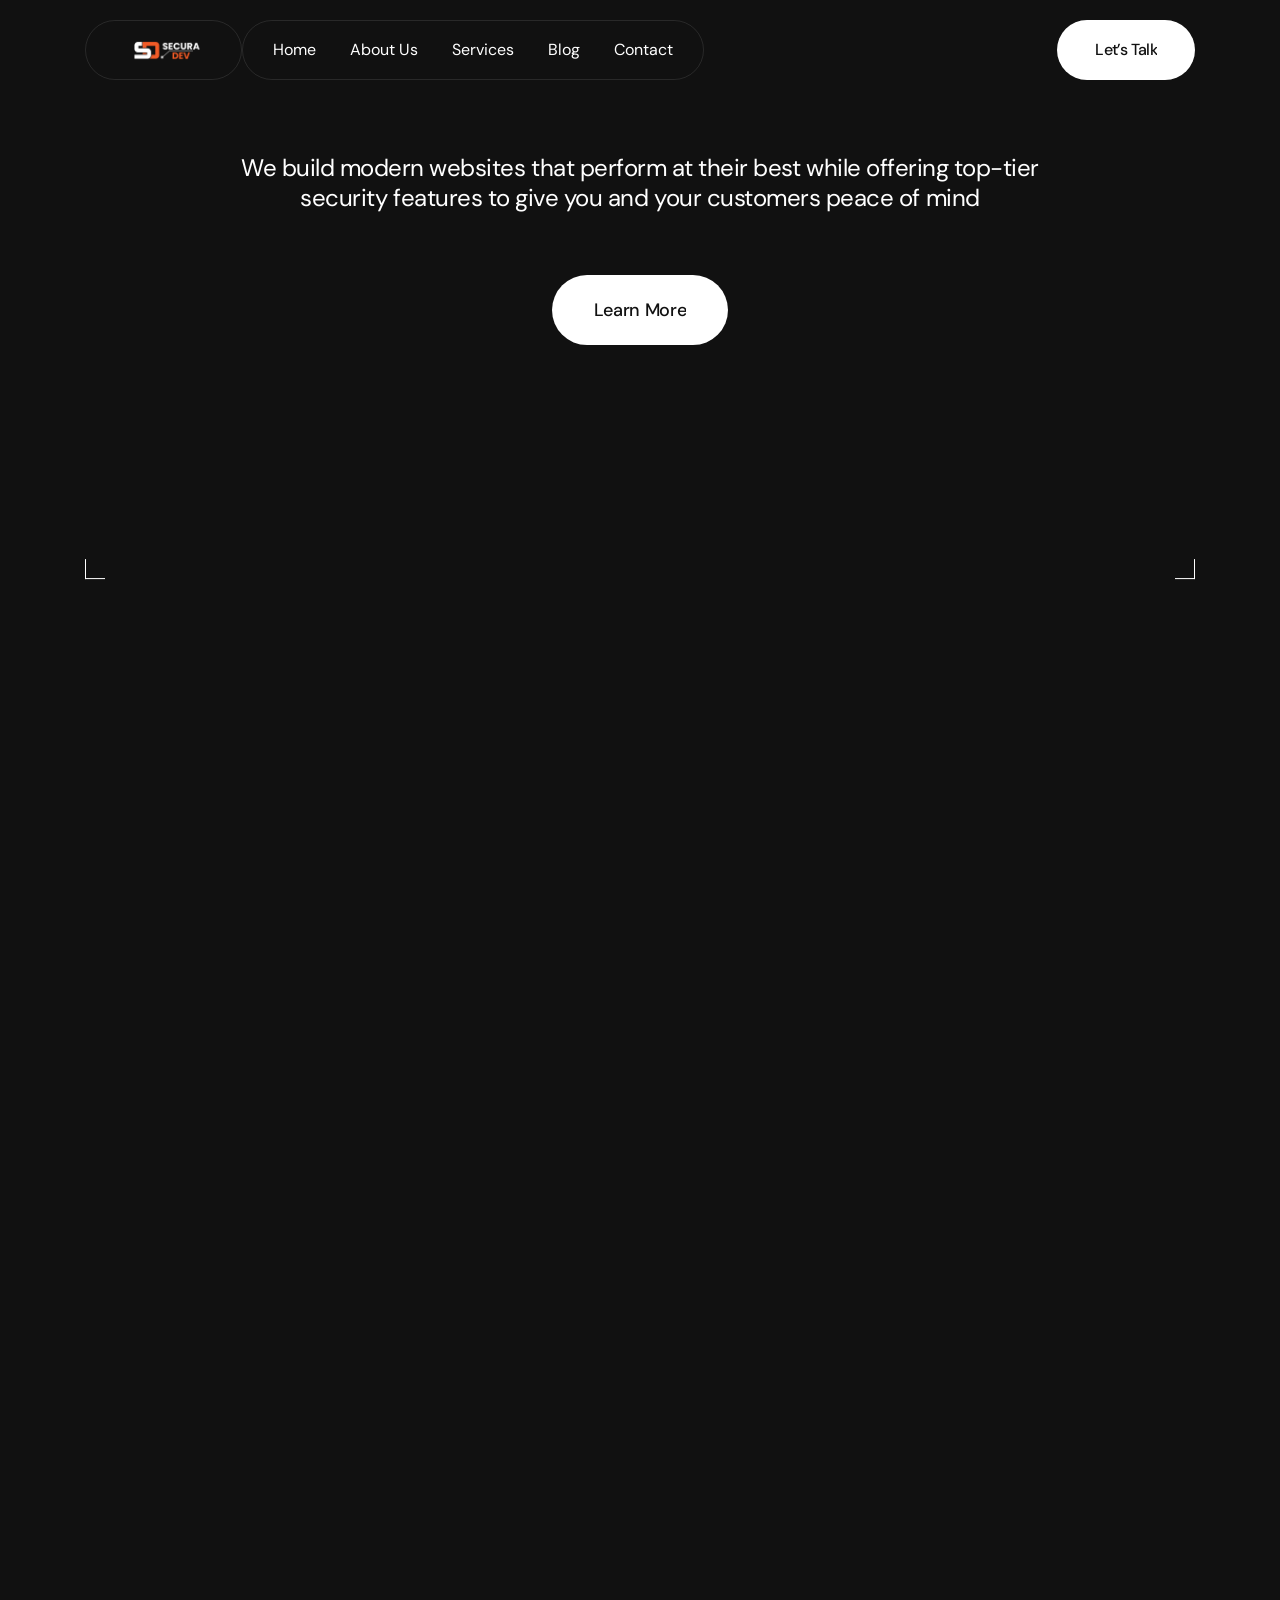
==== index.html @ aed11073 "first commit" ====
<!DOCTYPE html>
<html lang="en">


<!-- Mirrored from html.ravextheme.com/redox/dark/index.html by HTTrack Website Copier/3.x [XR&CO'2014], Sat, 26 Jul 2025 10:04:46 GMT -->
<head>
  <meta charset="UTF-8">
  <meta http-equiv="X-UA-Compatible" content="IE=edge">
  <meta name="viewport" content="width=device-width, initial-scale=1.0">
  <meta name="description" content="Redox HTML Template">

  <title>Securadev – Web Development & Cybersecurity Solutions</title>

  <!-- Fav Icon -->
  <link rel="icon" type="image/x-icon" href="assets/imgs/logo/favicon-32x32.png">

  <!-- Vendor CSS Files -->
  <link rel="stylesheet" href="assets/vendor/bootstrap.min.css">
  <link rel="stylesheet" href="assets/vendor/fontawesome.min.css">
  <link rel="stylesheet" href="assets/vendor/swiper-bundle.min.css">
  <link rel="stylesheet" href="assets/vendor/meanmenu.min.css">
  <link rel="stylesheet" href="assets/vendor/magnific-popup.css">
  <link rel="stylesheet" href="assets/vendor/animate.min.css">

  <!-- Template Main CSS File -->
  <link rel="stylesheet" href="assets/css/style.css">

</head>


<body class="body-wrapper dark body-digital-agency font-heading-instrumentsans-medium">

  <!-- Preloader -->
  <div id="preloader">
    <div id="container" class="container-preloader">
      <div class="animation-preloader">
        <div class="spinner"></div>

      </div>
      <div class="loader-section section-left"></div>
      <div class="loader-section section-right"></div>
    </div>
  </div>

  <!-- Sroll to top -->
  <div class="progress-wrap">
    <svg class="progress-circle svg-content" width="100%" height="100%" viewBox="-1 -1 102 102">
      <path d="M50,1 a49,49 0 0,1 0,98 a49,49 0 0,1 0,-98"></path>
    </svg>
  </div>

  <!-- cursorAnimation start -->
  <div class="cursor-wrapper relative">
    <div class="cursor"></div>
    <div class="cursor-follower"></div>
  </div>
  <!-- cursorAnimation end -->

  <!-- side toggle start -->
  <aside class="fix">
    <div class="side-info">
      <div class="side-info-content">
        <div class="offset-widget offset-header">
          <div class="offset-logo">
            <a href="index.html">
              <img src="assets/imgs/logo/secura (4).png" alt="site logo">
            </a>
          </div>
          <button id="side-info-close" class="side-info-close">
            <i class="fas fa-times"></i>
          </button>
        </div>
        <div class="mobile-menu d-xl-none fix"></div>
        <!-- <div class="offset-button">
          <a href="contact.html" class="rr-btn hover-bg-theme">
            <span class="btn-wrap">
              <span class="text-one">Let's Talk</span>
              <span class="text-two">Let's Talk</span>
            </span>
          </a>
        </div> -->




        <div class="offset-button">
  <a href="https://wa.me/15483336501?text=Hello%20Navdeep,%20I%20want%20to%20know%20more%20about%20your%20services." 
     target="_blank" 
     class="rr-btn hover-bg-theme">
    <span class="btn-wrap">
      <span class="text-one">Let's Talk</span>
      <span class="text-two">Let's Talk</span>
    </span>
  </a>
</div>
        <div class="offset-widget-box">
          <h2 class="title">Contact US</h2>
          <div class="contact-meta">
            <div class="contact-item">
              <span class="icon"><i class="fa-solid fa-location-dot"></i></span>
              <span class="text">880 Tamarack Dr kelowna V1X 5M1</span>
            </div>
            <div class="contact-item">
              <span class="icon"><i class="fa-solid fa-envelope"></i></span>
              <span class="text"><a href="mailto:securadev02@gmail.com">securadev02@gmail.com</a></span>
            </div>
            <div class="contact-item">
              <span class="icon"><i class="fa-solid fa-phone"></i></span>
              <span class="text"><a href="tel:(548)333-6501">(548)333-6501</a></span>
            </div>
          </div>
        </div>
      </div>
    </div>
  </aside>
  <div class="offcanvas-overlay"></div>
  <!-- side toggle end -->

  <!-- Header area start -->
  <header class="header-area">
    <div class="header-main">
      <div class="container large">
        <div class="header-area__inner">
          <div class="header__logo">
            <a href="index.html">
              <img src="assets/imgs/logo/secura (6).png" class="normal-logo" alt="Site Logo">
            </a>
          </div>
          <div class="header__nav">
            <nav class="main-menu">
              <ul>
                <li>
                  <a href="index.html">Home</a>
                 
                </li>
                <li><a href="about.html">About Us</a></li>
                <li>
                  <a href="services.html">Services</a>
                  
                </li>
                <li>
                  <a href="blog.html">Blog</a>
                  
                </li>
                <!-- <li>
                  <a href="portfolio.html">Portfolio</a>

                </li> -->
                <li><a href="contact.html">Contact</a></li>
              </ul>
            </nav>
          </div>
          <!-- <div class="header__button">
            <a href="contact.html" class="rr-btn hover-bg-theme">
              <span class="btn-wrap">
                <span class="text-one">Let’s Talk</span>
                <span class="text-two">Let’s Talk</span>
              </span>
            </a>
          </div> -->



          
          <div class="header__button">
  <a href="https://wa.me/15483336501?text=Hello%20Navdeep,%20I%20would%20like%20to%20know%20more%20about%20your%20services." 
     target="_blank" 
     class="rr-btn hover-bg-theme">
    <span class="btn-wrap">
      <span class="text-one">Let’s Talk</span>
      <span class="text-two">Let’s Talk</span>
    </span>
  </a>
</div>

          <div class="header__navicon d-xl-none">
            <button class="side-toggle">
              <i class="fa-solid fa-bars"></i></button>
          </div>
        </div>
      </div>
    </div>
  </header>

  <!-- Header area end -->

  <div class="has-smooth" id="has_smooth"></div>
  <div id="smooth-wrapper">
    <div id="smooth-content">

      <main>

        <!-- hero area start  -->
        <section class="hero-area">
          <div class="container large">
            <div class="hero-area-inner section-spacing-top">
              <div class="hero-content section-spacing-bottom">
                <div class="award-wrapper fade-anim" data-delay="0.90" data-direction="left" data-ease="back.out(4)">
                  <div class="circle-text-wrapper">
                    <div class="circle-text">
                      <img src="assets/imgs/shape/logo goal.png" alt="image" class="text">
                      <img src="assets/imgs/shape/centre ali photo.png" alt="image" class="icon">
                    </div>
                  </div>
                </div>
                <div class="section-header">
                  <div class="section-title-wrapper">
                    <div class="title-wrapper">
                      <!-- <h2 class="section-title font-instrumentsans-medium char-anim" data-delay="0.45">Let’s sharpen
                        your brand
                        with<span><img class="title-shape-1 fade-anim" src="assets/imgs/shape/shape-1.webp" alt="image"
                            data-direction="right" data-delay="1.80"></span>quality
                        work</h2> -->
                         <h2 class="section-title font-instrumentsans-medium char-anim" data-delay="0.45"> Securing your growth with
                           smart web solutions and trusted cybersecurity
                            </h2>
                    </div>
                  </div>
                </div>
                <div class="section-content">
                  <div class="features-wrapper-box fade-anim" data-delay="0.75">
                    <div class="features-wrapper">
                      <div class="feature-box">
                        <div class="content">
                          <span class="number">98%</span>
                          <p class="text">Average clients satisfied
                            and repeating</p>
                        </div>
                      </div>
                      <div class="feature-box">
                        <div class="content">
                          <span class="number">120+</span>
                          <p class="text">Successfully projects done
                            in 24 countries</p>
                        </div>
                      </div>
                    </div>
                  </div>

                  <div class="text-wrapper fade-anim" data-delay="0.75">
                    <p class="text">We’re a web development & cybersecurity agency that works passionately to
                       build secure and seamless digital experiences.</p>
                  </div>
                </div>
              </div>
              <div class="big-text-wrapper">
                <h2 class="big-text">Secura
                </h2>
              </div>

            </div>
          </div>
        </section>
        <!-- hero area end  -->

        <!-- about area start  -->
        <section class="about-area ">
          <div class="container large">
            <div class="about-area-inner section-spacing">
              <div class="section-content">
                <div class="shape-1"></div>
                <div class="shape-2"></div>
                <div class="shape-3"></div>
                <div class="shape-4"></div>
                <div class="section-title-wrapper">
                  <div class="title-wrapper">
                    <h2 class="section-title font-instrumentsans-medium">Secura</h2>
                  </div>
                </div>
                <div class="text-wrapper">
                  <p class="text">We build modern websites that perform at their 
                    best while offering top-tier security features to give you and your customers peace of mind</p>
                </div>
                <div class="btn-wrapper ">
                  <a href="contact.html" class="rr-btn  btn-text-fli hover-bg-theme">
                    <span class="btn-wrap">
                      <span class="text-one">Learn More</span>
                      <span class="text-two">Learn More</span>
                    </span>
                  </a>
                </div>
              </div>
            </div>
          </div>
        </section>
        <!-- about area end  -->

        <!-- video-box  start -->
        <div class="video-box">
          <video class="video-area" loop="" muted="" autoplay="" playsinline="">
            <source src="https://rrdevs.net/project-video/group-meeting.mp4" type="video/mp4">
          </video>
        </div>
        <!-- video-box  end -->

        <!-- work area start  -->
        <section class="work-area">

          <!-- text slider area start  -->
          <div class="text-slider-box fade-anim">
            <div class="text-slider">
              <div class="swiper text-slider-active">
                <div class="swiper-wrapper">
                  <div class="swiper-slide">
                    <div class="text-slider-item">
                      <h2 class="title"><span class="dot"></span>Web Development
                      </h2>
                    </div>
                  </div>
                  <div class="swiper-slide">
                    <div class="text-slider-item">
                      <h2 class="title"><span class="dot"></span>Cybersecurity
                      </h2>
                    </div>
                  </div>
                  <div class="swiper-slide">
                    <div class="text-slider-item">
                      <h2 class="title"><span class="dot"></span>Digital Strategy and Innovation
                      </h2>
                    </div>
                  </div>
                  <div class="swiper-slide">
                    <div class="text-slider-item">
                      <h2 class="title"><span class="dot"></span>Research and Development
                      </h2>
                    </div>
                  </div>
                  <div class="swiper-slide">
                    <div class="text-slider-item">
                      <h2 class="title"><span class="dot"></span>Applications
                      </h2>
                    </div>
                  </div>
                  <div class="swiper-slide">
                    <div class="text-slider-item">
                      <h2 class="title"><span class="dot"></span>Consulting
                      </h2>
                    </div>
                  </div>
                  <div class="swiper-slide">
                    <div class="text-slider-item">
                      <h2 class="title"><span class="dot"></span>Digital experiences
                      </h2>
                    </div>
                  </div>
                </div>
              </div>
            </div>
          </div>
          <!-- /text slider area end -->

          <!-- <div class="container large">
            <div class="work-area-inner">
              <div class="section-header fade-anim">
                <div class="section-title-wrapper">
                  <div class="title-wrapper">
                    <h2 class="section-title font-instrumentsans-medium">Featured Work</h2>
                  </div>
                </div>
                <div class="text-wrapper">
                  <p class="text">Excellency in creative designs</p>
                </div>
                <div class="total-count">
                  <span class="number">(26)</span>
                </div>
              </div>
              <div class="works-wrapper-box">
                <div class="works-wrapper-1 fade-anim">
                  <div class="work-box">
                    <div class="thumb">
                      <div class="image scale" data-cursor-text="View Project">
                        <a href="portfolio-details.html"><img src="assets/imgs/project/image-1.webp" alt="image"></a>
                      </div>
                    </div>
                    <div class="content">
                      <h3 class="title"><a href="portfolio-details.html">Panda Automap</a></h3>
                      <div class="meta">
                        <span class="tag">Development</span>
                        <span class="date">2025</span>
                      </div>

                    </div>
                  </div>
                  <div class="work-box">
                    <div class="thumb">
                      <div class="image scale" data-cursor-text="View Project">
                        <a href="portfolio-details.html"><img src="assets/imgs/project/image-2.webp" alt="image"></a>
                      </div>
                    </div>
                    <div class="content">
                      <h3 class="title"><a href="portfolio-details.html">Saudi Venture Capital</a></h3>
                      <div class="meta">
                        <span class="tag">Graphics</span>
                        <span class="date">2025</span>
                      </div>
                    </div>
                  </div>
                  <div class="work-box">
                    <div class="thumb">
                      <div class="image scale" data-cursor-text="View Project">
                        <a href="portfolio-details.html"><img src="assets/imgs/project/image-3.webp" alt="image"></a>
                      </div>
                    </div>
                    <div class="content">
                      <h3 class="title"><a href="portfolio-details.html">Rebrand Lawberry</a></h3>
                      <div class="meta">
                        <span class="tag">Motion, Design</span>
                        <span class="date">2025</span>
                      </div>
                    </div>
                  </div>
                  <div class="work-box">
                    <div class="thumb">
                      <div class="image scale" data-cursor-text="View Project">
                        <a href="portfolio-details.html"><img src="assets/imgs/project/image-4.webp" alt="image"></a>
                      </div>
                    </div>
                    <div class="content">
                      <h3 class="title"><a href="portfolio-details.html">Selicon Cloud Cave</a></h3>
                      <div class="meta">
                        <span class="tag">UI Design</span>
                        <span class="date">2025</span>
                      </div>
                    </div>
                  </div>
                  <div class="work-box">
                    <div class="thumb">
                      <div class="image scale" data-cursor-text="View Project">
                        <a href="portfolio-details.html"><img src="assets/imgs/project/image-5.webp" alt="image"></a>
                      </div>
                    </div>
                    <div class="content">
                      <h3 class="title"><a href="portfolio-details.html">Mountain Upwork</a></h3>
                      <div class="meta">
                        <span class="tag">Branding</span>
                        <span class="date">2025</span>
                      </div>
                    </div>
                  </div>
                  <div class="work-box">
                    <div class="thumb">
                      <div class="image scale" data-cursor-text="View Project">
                        <a href="portfolio-details.html"><img src="assets/imgs/project/image-6.webp" alt="image"></a>
                      </div>
                    </div>
                    <div class="content">
                      <h3 class="title"><a href="portfolio-details.html">Blacky Motorola</a></h3>
                      <div class="meta">
                        <span class="tag">UI Design</span>
                        <span class="date">2025</span>
                      </div>
                    </div>
                  </div>
                </div>
              </div>
              <div class="all-btn-wrapper fade-anim">
                <a href="portfolio.html" class="rr-btn btn-border hover-bg-theme">
                  <span class="btn-wrap">
                    <span class="text-one">View All Work</span>
                    <span class="text-two">View All Work</span>
                  </span>
                </a>
              </div>
            </div>
          </div>
        </section> -->
        <!-- work area end  -->

        <!-- service area start  -->
        <section class="service-area">
          <div class="container large">
            <div class="service-area-inner section-spacing">
              <div class="section-header">
                <div class="section-title-wrapper fade-anim">
                  <div class="title-wrapper">
                    <h2 class="section-title font-instrumentsans-medium word-anim">Complex <br>
                      proficiency</h2>
                  </div>
                </div>
              </div>
              <div class="services-wrapper-box">
                <div class="services-wrapper-1">
                  <div class="service-box fade-anim">
                    <div class="count">
                      <span class="number">(01)</span>
                    </div>

                    <div class="content">
                      <h3 class="title"><a href="service-details.html">Branding</a></h3>
                      <ul class="service-list">
                        <li><a href="service-details.html">Creative Direction</a></li>
                        <li><a href="service-details.html">Brand Identity</a></li>
                        <li><a href="service-details.html">Branding Strategy</a></li>
                        <li><a href="service-details.html">Graphic Design</a></li>
                        <li><a href="service-details.html">Startup</a></li>
                      </ul>
                    </div>
                    <div class="thumb">
                      <img class="grow" src="assets/imgs/gallery/image-3.webp" alt="image">
                    </div>
                  </div>
                  <div class="service-box fade-anim">
                    <div class="count">
                      <span class="number">(02)</span>
                    </div>

                    <div class="content">
                      <h3 class="title"><a href="service-details.html">UI-UX Design</a></h3>
                      <ul class="service-list">
                        <li><a href="service-details.html">UI UX Consulting</a></li>
                        <li><a href="service-details.html">UX Research</a></li>
                        <li><a href="service-details.html">Usability Testing</a></li>
                        <li><a href="service-details.html">Wireframing</a></li>
                        <li><a href="service-details.html">Prototyping</a></li>
                      </ul>
                    </div>
                    <div class="thumb">
                      <img class="grow" src="assets/imgs/gallery/image-4.webp" alt="image">
                    </div>
                  </div>
                  <div class="service-box fade-anim">
                    <div class="count">
                      <span class="number">(03)</span>
                    </div>

                    <div class="content">
                      <h3 class="title"><a href="service-details.html">Development</a></h3>
                      <ul class="service-list">
                        <li><a href="service-details.html">WordPress</a></li>
                        <li><a href="service-details.html">Webflow</a></li>
                        <li><a href="service-details.html">Laravel Framework</a></li>
                        <li><a href="service-details.html">React & Flutter</a></li>
                        <li><a href="service-details.html">Design System</a></li>
                      </ul>
                    </div>
                    <div class="thumb">
                      <img class="grow" src="assets/imgs/gallery/image-5.webp" alt="image">
                    </div>
                  </div>
                  <div class="service-box fade-anim">
                    <div class="count">
                      <span class="number">(04)</span>
                    </div>

                    <div class="content">
                      <h3 class="title"><a href="service-details.html">Cybersecurity</a></h3>
                      <ul class="service-list">
                        <li><a href="service-details.html">Online Marketing</a></li>
                        <li><a href="service-details.html">Data Protection</a></li>
                        <li><a href="service-details.html">Strategy</a></li>
                        <li><a href="service-details.html">Phishing Prevention</a></li>
                        <li><a href="service-details.html">User Authentication</a></li>
                      </ul>
                    </div>
                    <div class="thumb">
                      <img class="grow" src="assets/imgs/gallery/image-6.webp" alt="image">
                    </div>
                  </div>
                </div>
              </div>
            </div>
          </div>
        </section>
        <!-- service area end  -->

        <!-- funfact area start  -->
        <section class="funfact-area fade-anim">
          <div class="container large">
            <div class="funfact-area-inner pin-area">
              <div class="section-header section-spacing-top pin-element">
                <div class="section-title-wrapper">
                  <div class="title-wrapper">
                    <h2 class="section-title font-instrumentsans-medium word-anim">Perfect <br>
                      —activity</h2>
                  </div>
                </div>
              </div>
              <div class="funfact-wrapper-box section-spacing">
                <span class="line-1"></span>
                <span class="line-2"></span>
                <span class="line-3"></span>
                <span class="line-4"></span>
                <div class="funfact-wrapper">
                  <div class="funfact-item go-visible">
                    <span class="number">10</span>
                    <p class="text">We helped to get companies with
                      $200+ funding.</p>
                  </div>
                  <div class="funfact-item go-visible">
                    <span class="number">26+</span>
                    <p class="text">Crafted responsive, user-centered
                      website & app.</p>
                  </div>
                  <div class="funfact-item go-visible">
                    <span class="number">12+</span>
                    <p class="text">We have had quite a run in our 1+ years of working.</p>
                  </div>
                  <div class="funfact-item go-visible">
                    <span class="number">8+</span>
                    <p class="text">Professional skilled designers and developers.</p>
                  </div>
                  <div class="funfact-item go-visible">
                    <span class="number">99%</span>
                    <p class="text">Average 99% clients satisfaction
                      with expertise.</p>
                  </div>
                </div>
              </div>
            </div>
          </div>
        </section>
        <!-- funfact area end  -->

        <!-- client area start  -->
        <section class="client-area">
          <div class="container large">
            <div class="client-area-inner section-spacing-top">
              <div class="section-content">
                <div class="section-title-wrapper">
                  <div class="title-wrapper">
                    <h2 class="section-title font-instrumentsans-medium word-anim"><span>Client:</span> Helping creating
                      websites and securing them, so whole world can see their
                       success stories .</h2>
                  </div>
                </div>
                <div class="text-wrapper fade-anim">
                  <p class="text">We’re a dynamic team of experts with unparalleled capabilities in building and securing websites.
                     From creating visually stunning and user-friendly designs to implementing robust security 
                     measures, we ensure every project is delivered with precision and trust</p>
                </div>
              </div>
              <div class="client-capsule-wrapper-box" data-t-throwable-scene="true">
                <div class="client-capsule-wrapper">
                  <p data-t-throwable-el="">
                    <span class="client-box bg-theme">
                      <img src="assets/imgs/client/client-9-light.webp" alt="image">
                    </span>
                  </p>
                  <p data-t-throwable-el="">
                    <span class="client-box">
                      <img src="assets/imgs/client/client-10.webp" alt="image">
                    </span>
                  </p>
                  <p data-t-throwable-el="">
                    <span class="client-box">
                      <img src="assets/imgs/client/client-11.webp" alt="image">
                    </span>
                  </p>
                  <p data-t-throwable-el="">
                    <span class="client-box bg-theme">
                      <img src="assets/imgs/client/client-12-light.webp" alt="image">
                    </span>
                  </p>
                  <p data-t-throwable-el="">
                    <span class="client-box">
                      <img src="assets/imgs/client/client-13.webp" alt="image">
                    </span>
                  </p>
                  <p data-t-throwable-el="">
                    <span class="client-box">
                      <img src="assets/imgs/client/client-14.webp" alt="image">
                    </span>
                  </p>
                  <p data-t-throwable-el="">
                    <span class="client-box bg-theme">
                      <img src="assets/imgs/client/client-15-light.webp" alt="image">
                    </span>
                  </p>
                  <p data-t-throwable-el="">
                    <span class="client-box bg-theme">
                      <img src="assets/imgs/client/client-16-light.webp" alt="image">
                    </span>
                  </p>
                  <p data-t-throwable-el="">
                    <span class="client-box">
                      <img src="assets/imgs/client/client-17.webp" alt="image">
                    </span>
                  </p>
                  <p data-t-throwable-el="">
                    <span class="client-box bg-theme">
                      <img src="assets/imgs/client/client-18-light.webp" alt="image">
                    </span>
                  </p>
                  <p data-t-throwable-el="">
                    <span class="client-box">
                      <img src="assets/imgs/client/client-19.webp" alt="image">
                    </span>
                  </p>
                  <p data-t-throwable-el="">
                    <span class="client-box bg-theme">
                      <img src="assets/imgs/client/client-20-light.webp" alt="image">
                    </span>
                  </p>
                  <p data-t-throwable-el="">
                    <span class="client-box">
                      <img src="assets/imgs/client/client-21.webp" alt="image">
                    </span>
                  </p>
                  <p data-t-throwable-el="">
                    <span class="client-box">
                      <img src="assets/imgs/client/client-22.webp" alt="image">
                    </span>
                  </p>
                </div>
              </div>
              <div class="lines-wrapper">
                <div class="line"></div>
                <div class="line"></div>
                <div class="line"></div>
                <div class="line"></div>
                <div class="line"></div>
                <div class="line"></div>
                <div class="line"></div>
                <div class="line"></div>
              </div>
            </div>
          </div>
        </section>
        <!-- client area end  -->

        <!-- cta area start  -->
        <div class="p-relative overflow-hidden">
          <section class="cta-area">
            <div class="cta-area-inner section-spacing">
              <div class="area-bg"></div>
              <div class="container large">
                <div class="section-content">
                  <div class="section-title-wrapper">
                    <div class="title-wrapper">
                      <h2 class="section-title font-instrumentsans-medium char-anim"><a href="contact.html">Let’s
                          Work</a></h2>
                    </div>
                  </div>
                </div>
              </div>
            </div>
          </section>
        </div>
        <!-- cta area end  -->

        <!-- productivity area start  -->
        <section class="productivity-area">
          <div class="container large">
            <div class="productivity-area-inner section-spacing">
              <div class="section-content">
                <div class="section-title-wrapper">
                  <div class="title-wrapper">
                    <h2 class="big-text">It’s all about <br>
                      secure  <span class="shape-1 text-orange"> innovation</span> with <br>
                     smart <span class="shape-2 text-orange">creativity</span> and reliable <br><span class="shape-3 text-orange"> quality </span>  to deliver complex <br>
                      digital solutions in a simple way
          
                    </h2>
                  </div>
                </div>
              </div>
            </div>
          </div>
        </section>
        <!-- productivity area end  -->

        <div class="image-wrapper parallax-view">
          <img class="w-100" src="assets/imgs/gallery/image-7.webp" alt="image" data-speed="0.1">
        </div>

      </main>

      <!-- footer area start  -->
      <footer class="footer-area">
        <div class="container large">
          <div class="footer-top-inner">
            <div class="footer-logo">
              <a href="index.html"><img src="assets/imgs/logo/secura (4).png" alt="site-logo"></a>
            </div>
            <div class="info-text">
              <div class="text-wrapper">
                <p class="text">Securadev is a modern web development and cybersecurity company, delivering secure, 
                  scalable, and innovative digital solutions to clients worldwide</p>
              </div>
              <div class="info-link">
                <a href="mailto:securadev02@gmail.com">securadev02@gmail.com</a>
              </div>
            </div>
          </div>
          <div class="footer-widget-wrapper-box">
            <div class="footer-widget-wrapper">
              <div class="footer-widget-box newsletter">
                <form action="#" class="subscribe-form">
                  <div class="input-field">
                    <input type="email" placeholder="Enter your email">
                    <button type="submit" class="subscribe-btn"><img src="assets/imgs/icon/icon-1.webp"
                        alt="image"></button>
                  </div>
                </form>
                <div class="subscription-text">
                  <div class="text-wrapper">
                    <p class="text">By subscribing you agree with our
                      <a href="contact.html">Privacy Policy</a>
                    </p>
                  </div>
                </div>
              </div>
              <div class="footer-widget-box">
                <h2 class="title">Company</h2>
                <ul class="footer-nav-list">
                  <li><a href="about.html">About us</a></li>
                  <li><a href="services.html">Services</a></li>
                  <li><a href="blog.html">Community</a></li>
                  <li><a href="contact.html">Contact</a></li>
                </ul>
              </div>
              <div class="footer-widget-box">
                <h2 class="title">Social</h2>
                <ul class="footer-nav-list">
                  <li><a href="contact.html">Facebook</a></li>
                  <li><a href="contact.html">Twitter</a></li>
                  <li><a href="contact.html">Instagram</a></li>
                  <li><a href="contact.html">YouTube</a></li>
                </ul>
              </div>
              <div class="footer-widget-box">
                <h2 class="title">Office</h2>
                <ul class="footer-nav-list">
                  <li><a href="contact.html">India</a></li>
                  <li><a href="contact.html">Toronto</a></li>
                  <li><a href="contact.html">New york</a></li>
                  <li><a href="contact.html">London</a></li>
                </ul>
              </div>
            </div>
          </div>
        </div>
        <div class="copyright-area">
          <div class="copyright-area-inner">
            <div class="copyright-text">
              <p class="text">© 2025 Secura<span class="shape-3 text-orange"> Dev. </span>  All right
                reserved</p>
            </div>
          </div>
        </div>
      </footer>
      <!-- footer area end  -->

    </div>
  </div>

  <!-- Vendor JS Files -->
  <script src="assets/vendor/jquery-3.7.1.min.js"></script>
  <script src="assets/vendor/bootstrap.bundle.min.js"></script>
  <script src="assets/vendor/jquery.magnific-popup.min.js"></script>
  <script src="assets/vendor/swiper-bundle.min.js"></script>
  <script src="assets/vendor/gsap.min.js"></script>
  <script src="assets/vendor/ScrollTrigger.min.js"></script>
  <script src="assets/vendor/ScrollSmoother.min.js"></script>
  <script src="assets/vendor/ScrollToPlugin.min.js"></script>
  <script src="assets/vendor/SplitText.min.js"></script>
  <script src="assets/vendor/TextPlugin.js"></script>
  <script src="assets/vendor/customEase.js"></script>
  <script src="assets/vendor/Flip.min.js"></script>
  <script src="assets/vendor/jquery.meanmenu.min.js"></script>
  <script src="assets/vendor/backToTop.js"></script>
  <script src="assets/vendor/matter.js"></script>
  <script src="assets/vendor/throwable.js"></script>
  <script src="assets/js/magiccursor.js"></script>

  <!-- Template Main JS File -->
  <script src="assets/js/main.js"></script>

  <!--Start of Tawk.to Script-->
<script type="text/javascript">
var Tawk_API=Tawk_API||{}, Tawk_LoadStart=new Date();
(function(){
var s1=document.createElement("script"),s0=document.getElementsByTagName("script")[0];
s1.async=true;
s1.src='https://embed.tawk.to/68c65925312e381925a1fd65/1j53cof95';
s1.charset='UTF-8';
s1.setAttribute('crossorigin','*');
s0.parentNode.insertBefore(s1,s0);
})();
</script>
<!--End of Tawk.to Script-->

</body>


<!-- Mirrored from html.ravextheme.com/redox/dark/index.html by HTTrack Website Copier/3.x [XR&CO'2014], Sat, 26 Jul 2025 10:06:01 GMT -->
</html>
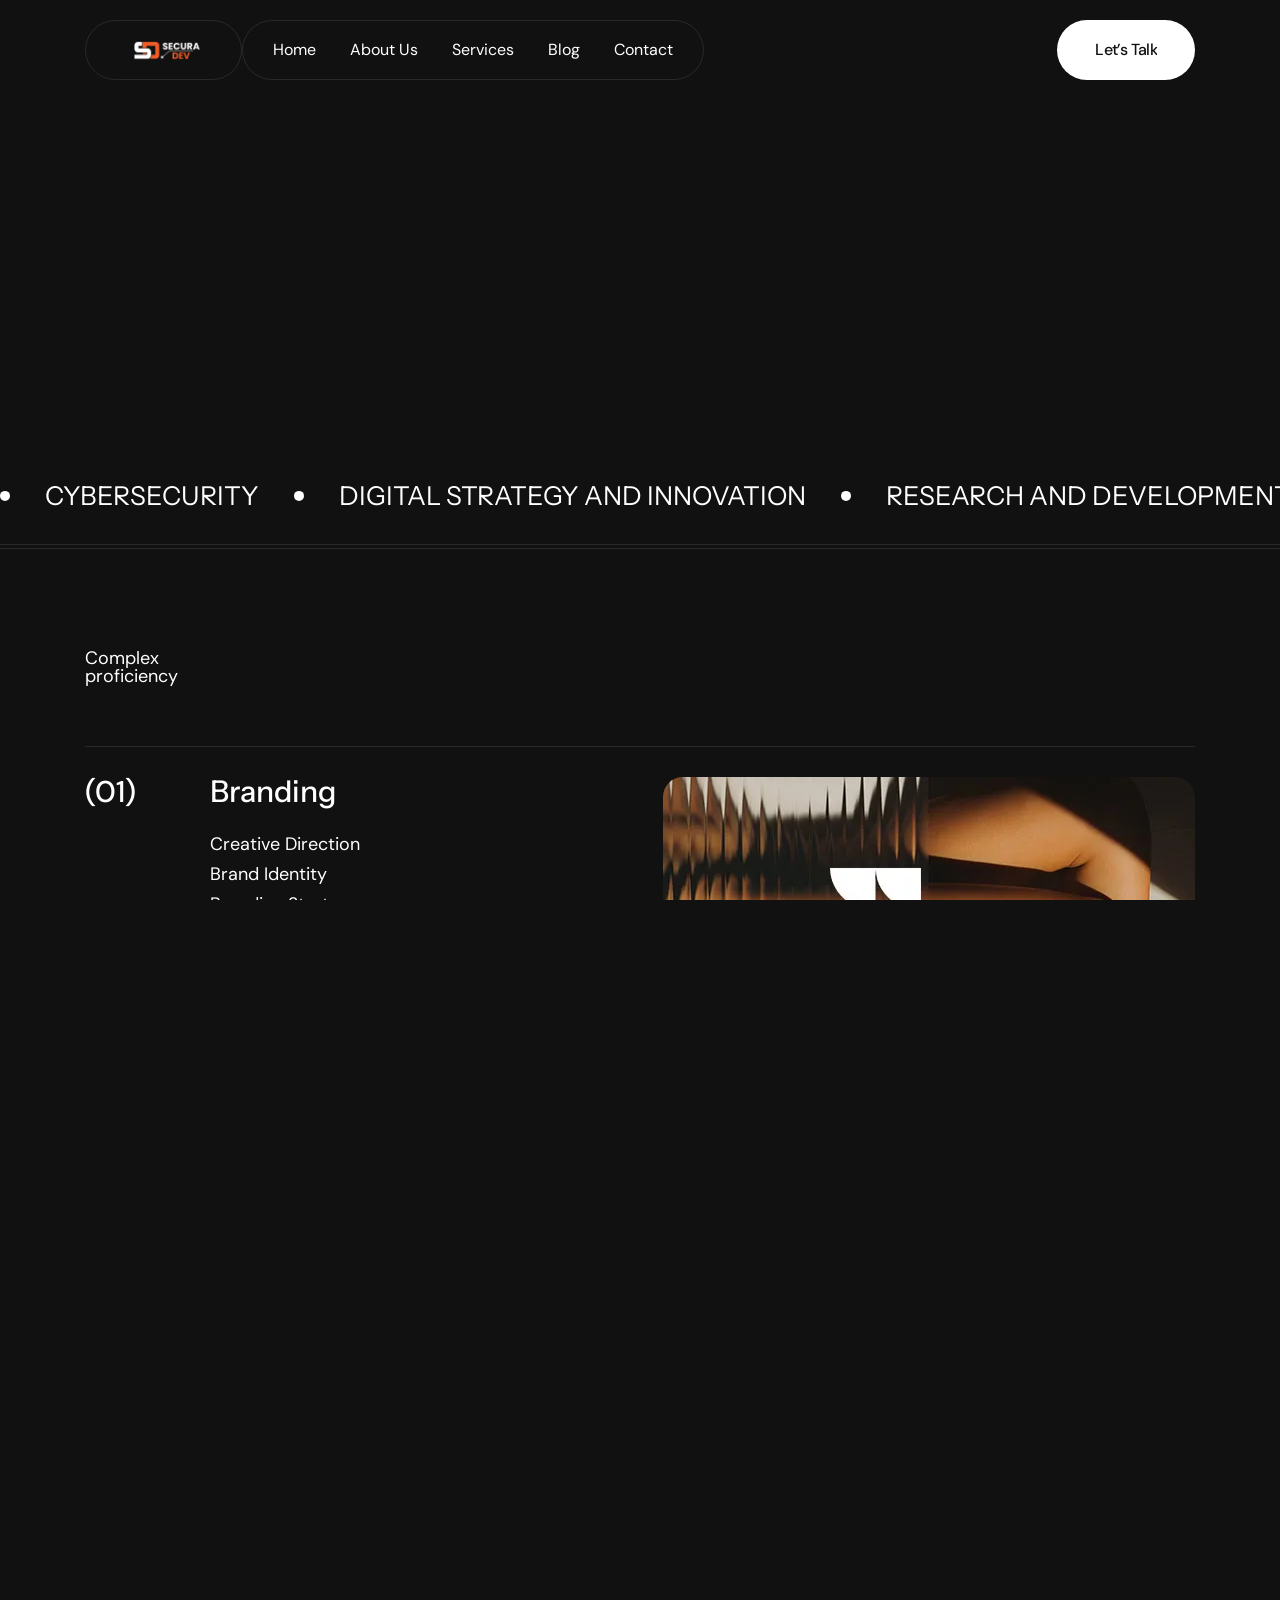
==== commit a055a5ca: "google analytics edit index" ====
--- a/index.html
+++ b/index.html
@@ -880,7 +880,22 @@
 </script>
 <!--End of Tawk.to Script-->
 
+<!-- Google tag (gtag.js) -->
+<script async src="https://www.googletagmanager.com/gtag/js?id=G-8C731SEQRJ"></script>
+<script>
+  window.dataLayer = window.dataLayer || [];
+  function gtag(){dataLayer.push(arguments);}
+  gtag('js', new Date());
+
+  gtag('config', 'G-8C731SEQRJ');
+</script>
+
+
+
+
 </body>
+
+
 
 
 <!-- Mirrored from html.ravextheme.com/redox/dark/index.html by HTTrack Website Copier/3.x [XR&CO'2014], Sat, 26 Jul 2025 10:06:01 GMT -->
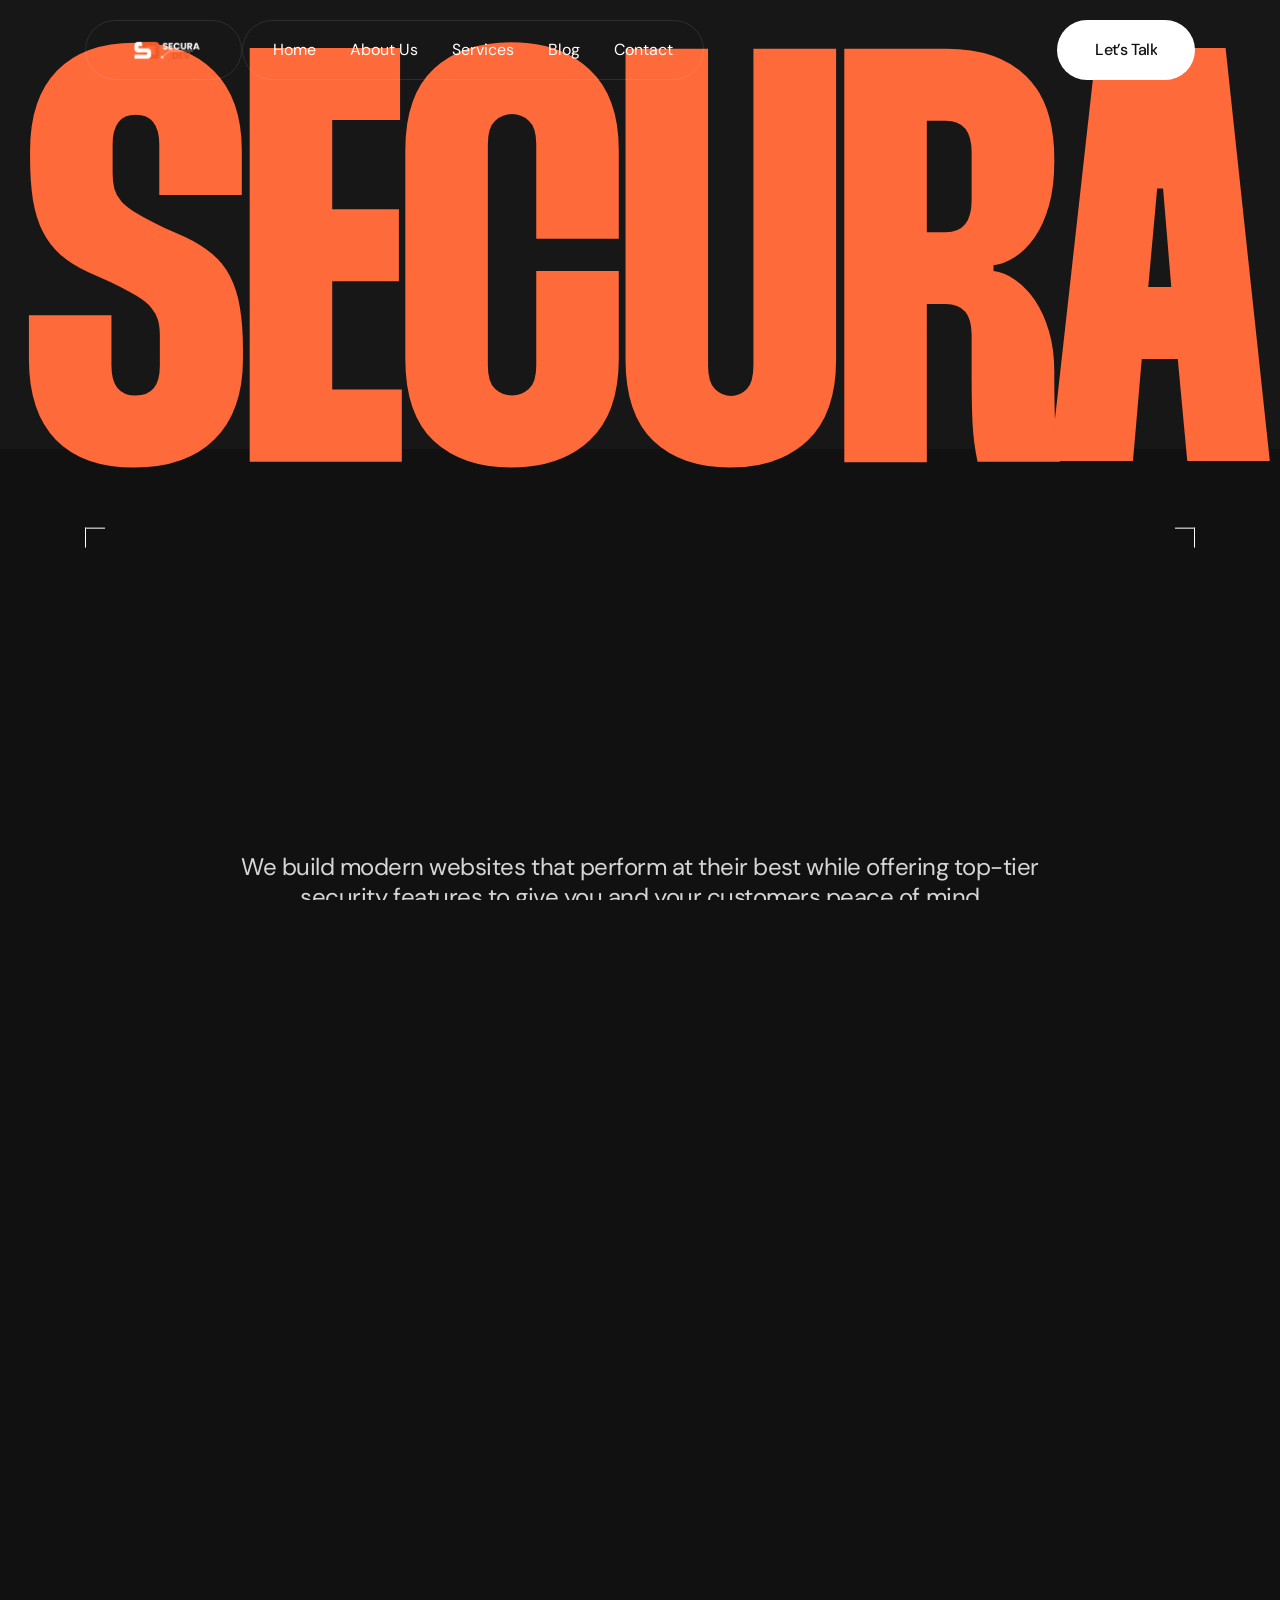
==== commit 079b0464: "Update index.html" ====
--- a/index.html
+++ b/index.html
@@ -222,7 +222,7 @@
                     <div class="features-wrapper">
                       <div class="feature-box">
                         <div class="content">
-                          <span class="number">98%</span>
+                          <span class="number">99%</span>
                           <p class="text">Average clients satisfied
                             and repeating</p>
                         </div>
@@ -899,4 +899,4 @@
 
 
 <!-- Mirrored from html.ravextheme.com/redox/dark/index.html by HTTrack Website Copier/3.x [XR&CO'2014], Sat, 26 Jul 2025 10:06:01 GMT -->
-</html>+</html>
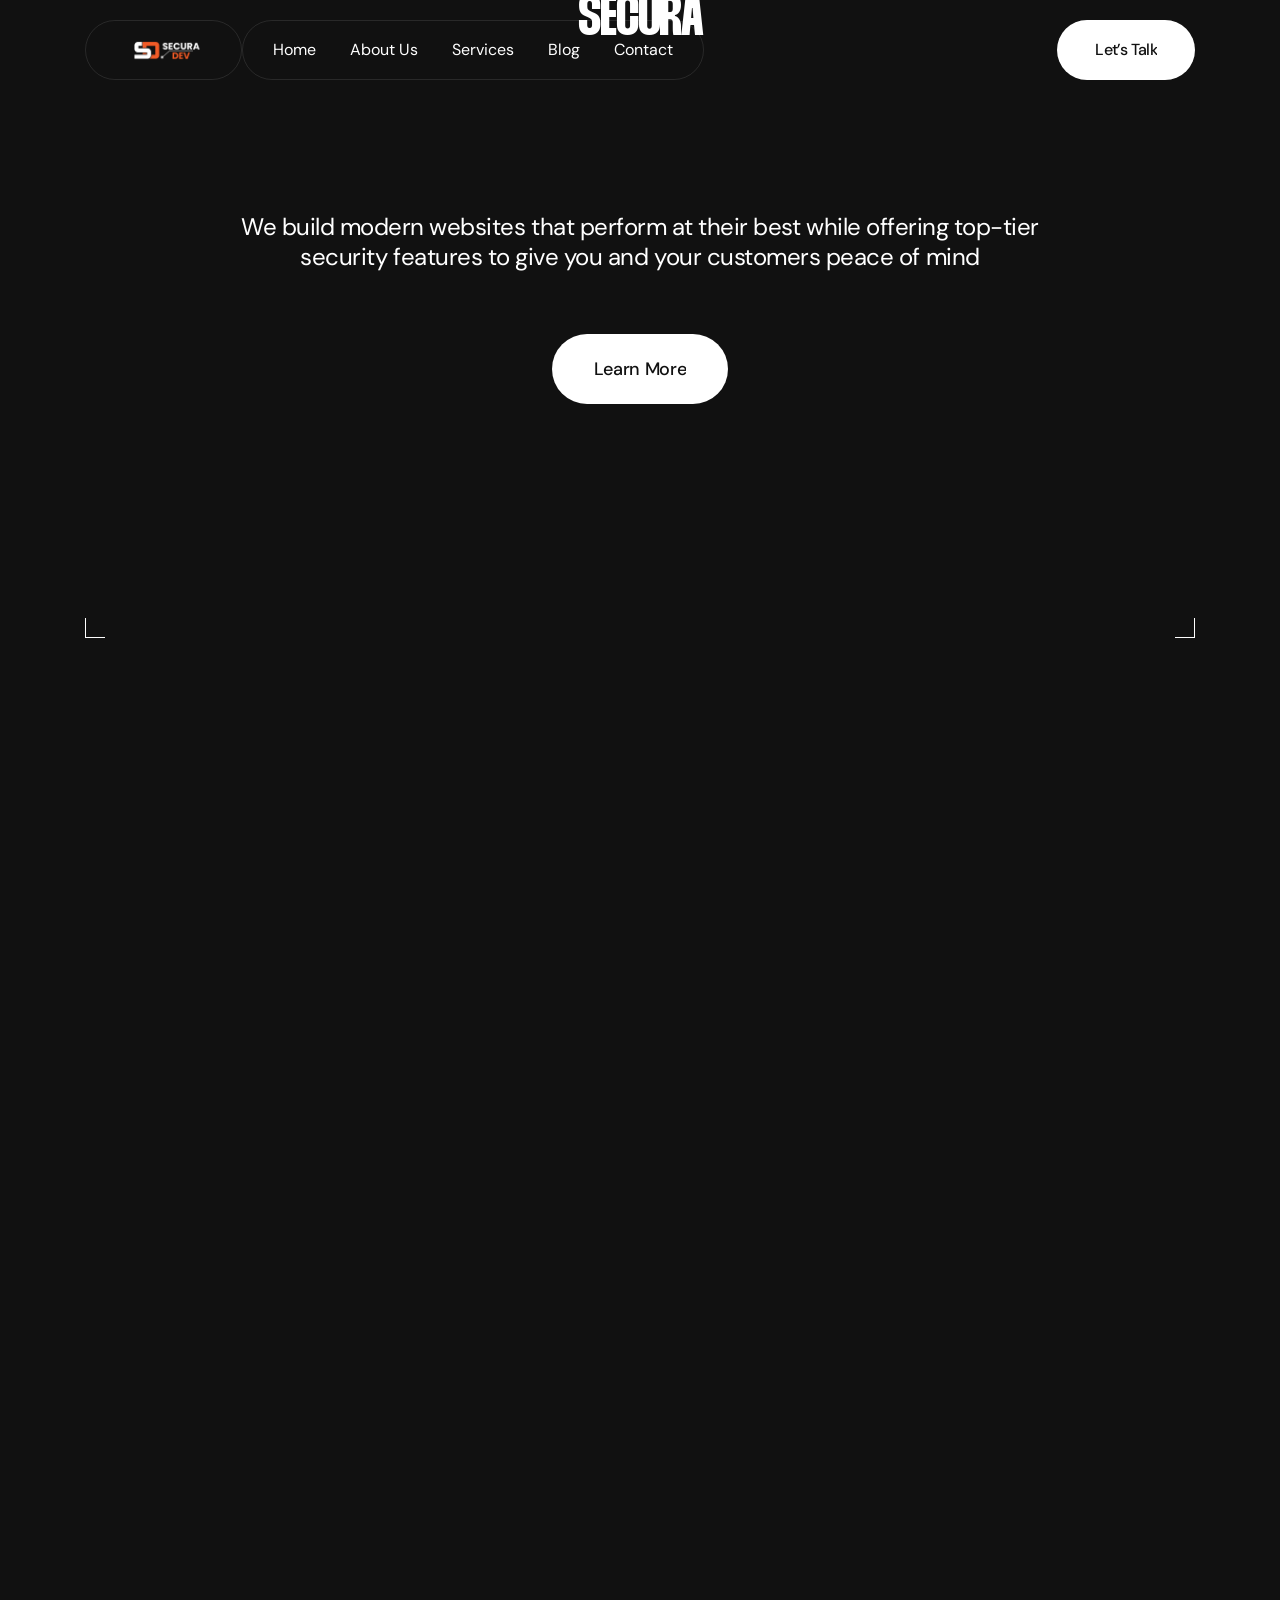
==== commit 15648146: "Update index.html" ====
--- a/index.html
+++ b/index.html
@@ -229,7 +229,7 @@
                       </div>
                       <div class="feature-box">
                         <div class="content">
-                          <span class="number">120+</span>
+                          <span class="number">121+</span>
                           <p class="text">Successfully projects done
                             in 24 countries</p>
                         </div>
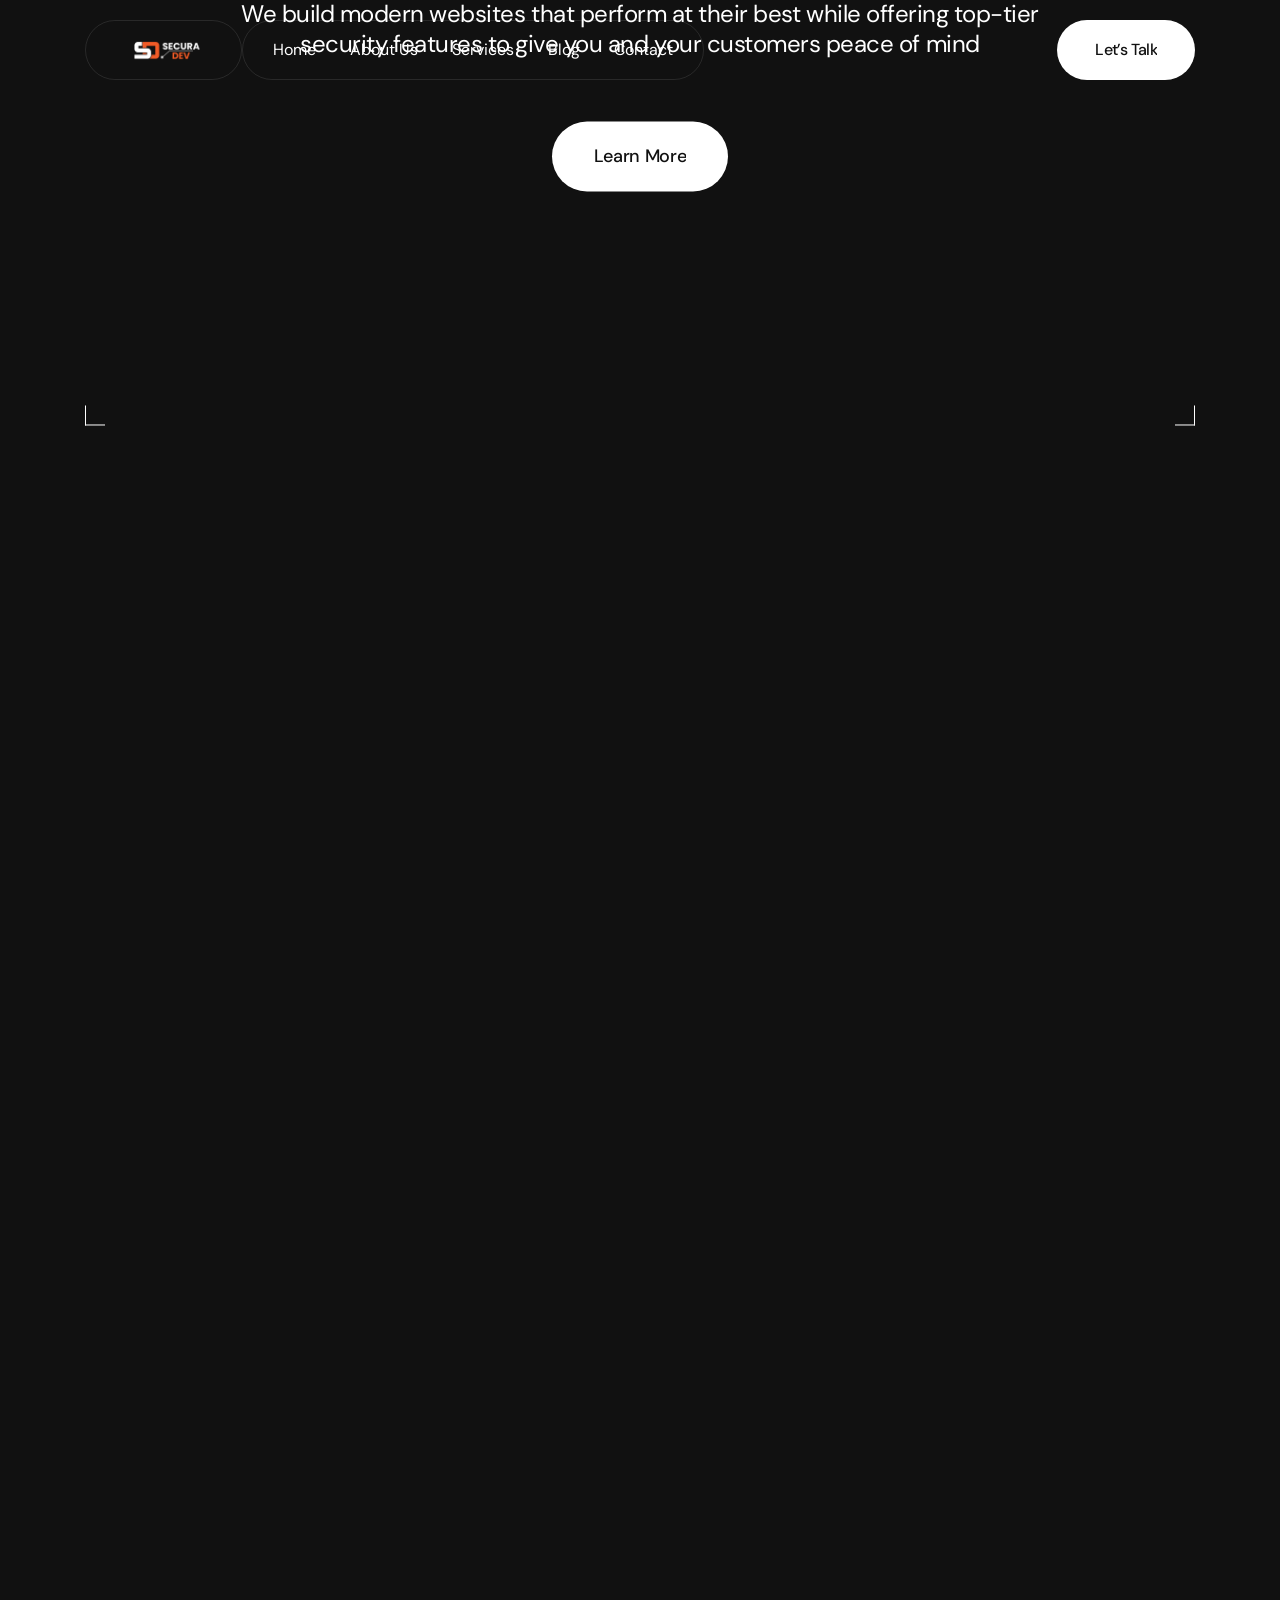
==== commit fc2572b3: "Update index.html" ====
--- a/index.html
+++ b/index.html
@@ -229,7 +229,7 @@
                       </div>
                       <div class="feature-box">
                         <div class="content">
-                          <span class="number">121+</span>
+                          <span class="number">120+</span>
                           <p class="text">Successfully projects done
                             in 24 countries</p>
                         </div>
